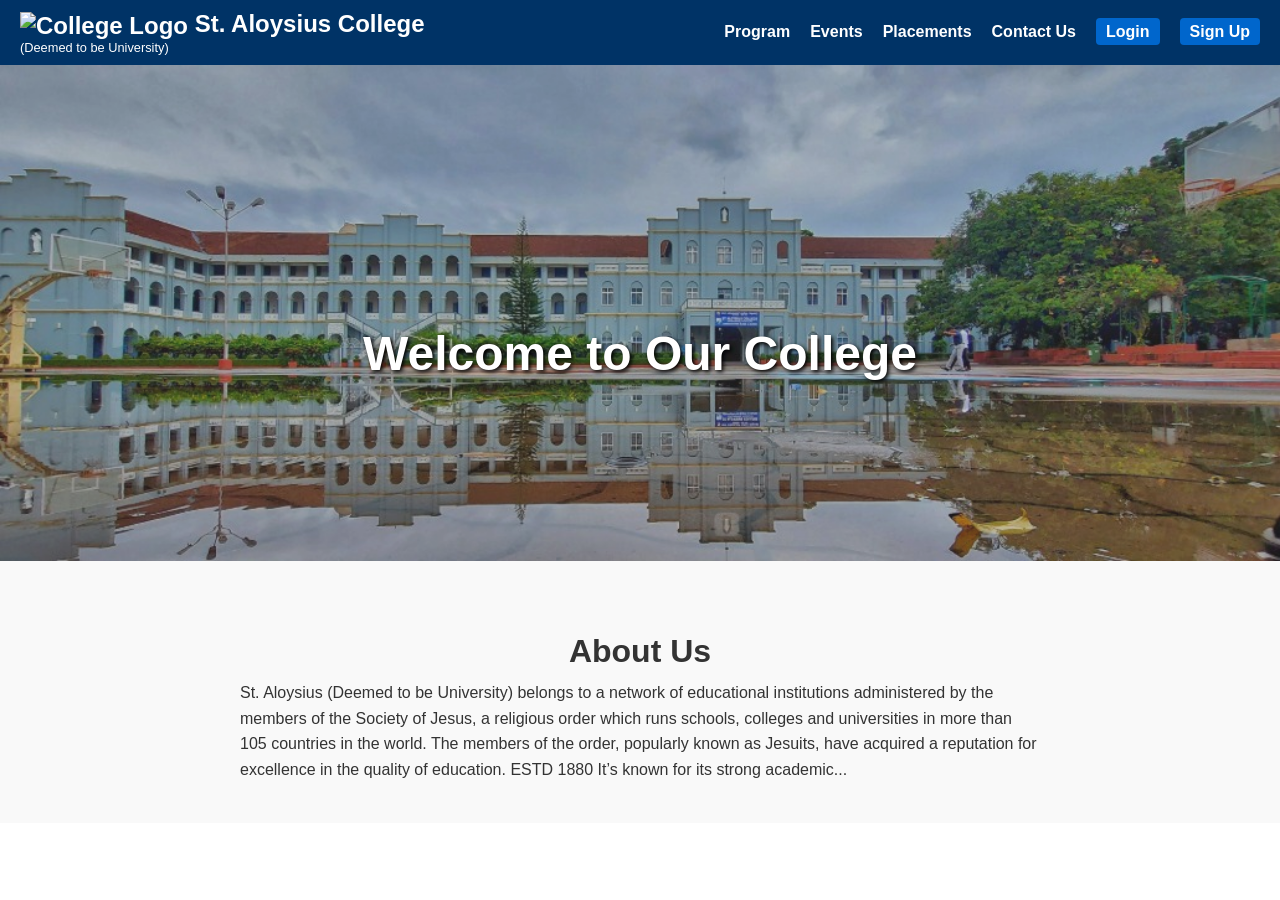
==== index.html @ 3589c79d "Rename INDEX.HTML to index.html" ====
<!DOCTYPE html>
<html lang="en">
<head>
  <meta charset="UTF-8" />
  <meta name="viewport" content="width=device-width, initial-scale=1.0"/>
  <title>St. Aloysius College</title>
  <link rel="stylesheet" href="style.css" />
</head>
<body>

  <!-- Header -->
  <header>
    <div class="logo">
      <h1><img src="LOGO.PNG" alt="College Logo"/> St. Aloysius College</h1>
      <p>(Deemed to be University)</p>
    </div>
    <nav>
      <ul>
        <li><a href="programs.html">Program</a></li>
        <li><a href="evnts.html">Events</a></li>
        <li><a href="place.html">Placements</a></li>
        <li><a href="contact.html">Contact Us</a></li>
        <li><a href="login.html" class="login-btn">Login</a></li>
        <li><a href="signup.html" class="signup-btn">Sign Up</a></li>
      </ul>
    </nav>
  </header>

  <!-- Hero Section -->
  <section class="hero">
    <img src="college.png" alt="College Building" />
    <h2>Welcome to Our College</h2>
  </section>

  <!-- About Section -->
  <section class="about">
    <h3 align="center">About Us</h3>
    <p>
      St. Aloysius (Deemed to be University) belongs to a network of educational institutions administered by the members of the Society of Jesus, 
      a religious order which runs schools, colleges and universities in more than 105 countries in the world. The members of the order, popularly 
      known as Jesuits, have acquired a reputation for excellence in the quality of education. ESTD 1880 It’s known for its strong academic...
    </p>
  </section>
</body>
</html>
---- style.css ----
/* Reset & Base Styles */
body {
  margin: 0;
  font-family: Arial, sans-serif;
  color: #333;
}

header {
  background-color: #003366;
  color: white;
  display: flex;
  justify-content: space-between;
  padding: 10px 20px;
  align-items: center;
}

.logo img {
  height: 70px;
  vertical-align: middle;
}

.logo h1 {
  margin: 0;
  font-size: 1.5em;
}

.logo p {
  margin: 0;
  font-size: 0.8em;
}

nav ul {
  list-style: none;
  display: flex;
  gap: 20px;
  align-items: center;
  margin: 0;
  padding: 0;
}

nav a {
  text-decoration: none;
  color: white;
  font-weight: bold;
}

.login-btn, .signup-btn {
  background-color: #0066cc;
  border: none;
  padding: 5px 10px;
  color: white;
  font-weight: bold;
  cursor: pointer;
  border-radius: 4px;
}

.signup-btn {
  background-color: #0066cc;
  color: white;
}

.hero {
  position: relative;
  text-align: center;
}

.hero img {
  width: 100%;
  height: auto;
  display: block;
  opacity: 0.9;
}

.hero h2 {
  position: absolute;
  top: 50%;
  left: 50%;
  transform: translate(-50%, -50%);
  color: white;
  font-size: 3em;
  text-shadow: 2px 2px 4px #000;
}

.about {
  padding: 40px 20px;
  background-color: #f9f9f9;
}

.about h3 {
  font-size: 2em;
  margin-bottom: 10px;
}

.about p {
  max-width: 800px;
  margin: 0 auto;
  line-height: 1.6;
}
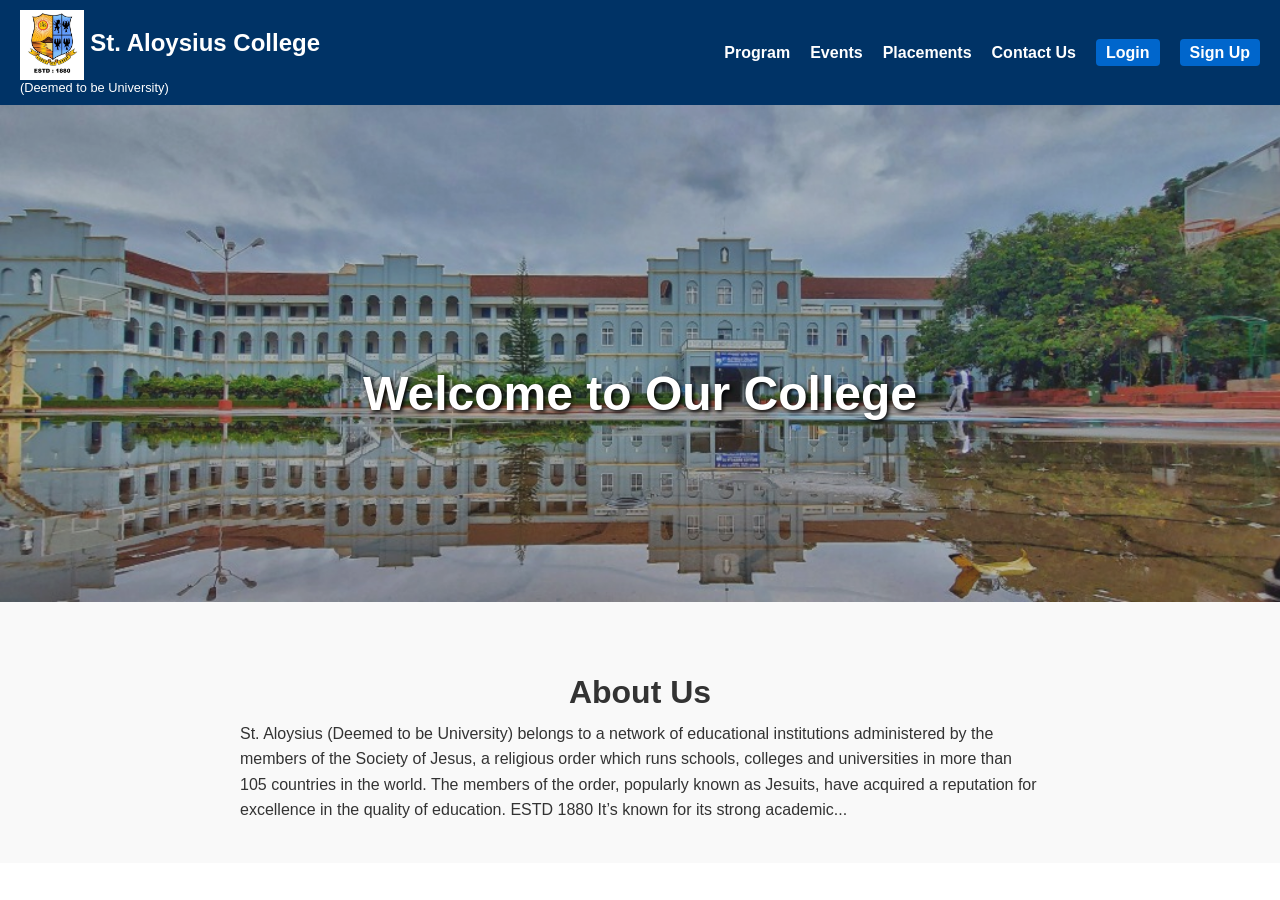
==== commit 30f41c7f: "Update index.html" ====
--- a/index.html
+++ b/index.html
@@ -11,7 +11,7 @@
   <!-- Header -->
   <header>
     <div class="logo">
-      <h1><img src="LOGO.PNG" alt="College Logo"/> St. Aloysius College</h1>
+      <h1><img src="logo.png" alt="College Logo"/> St. Aloysius College</h1>
       <p>(Deemed to be University)</p>
     </div>
     <nav>
